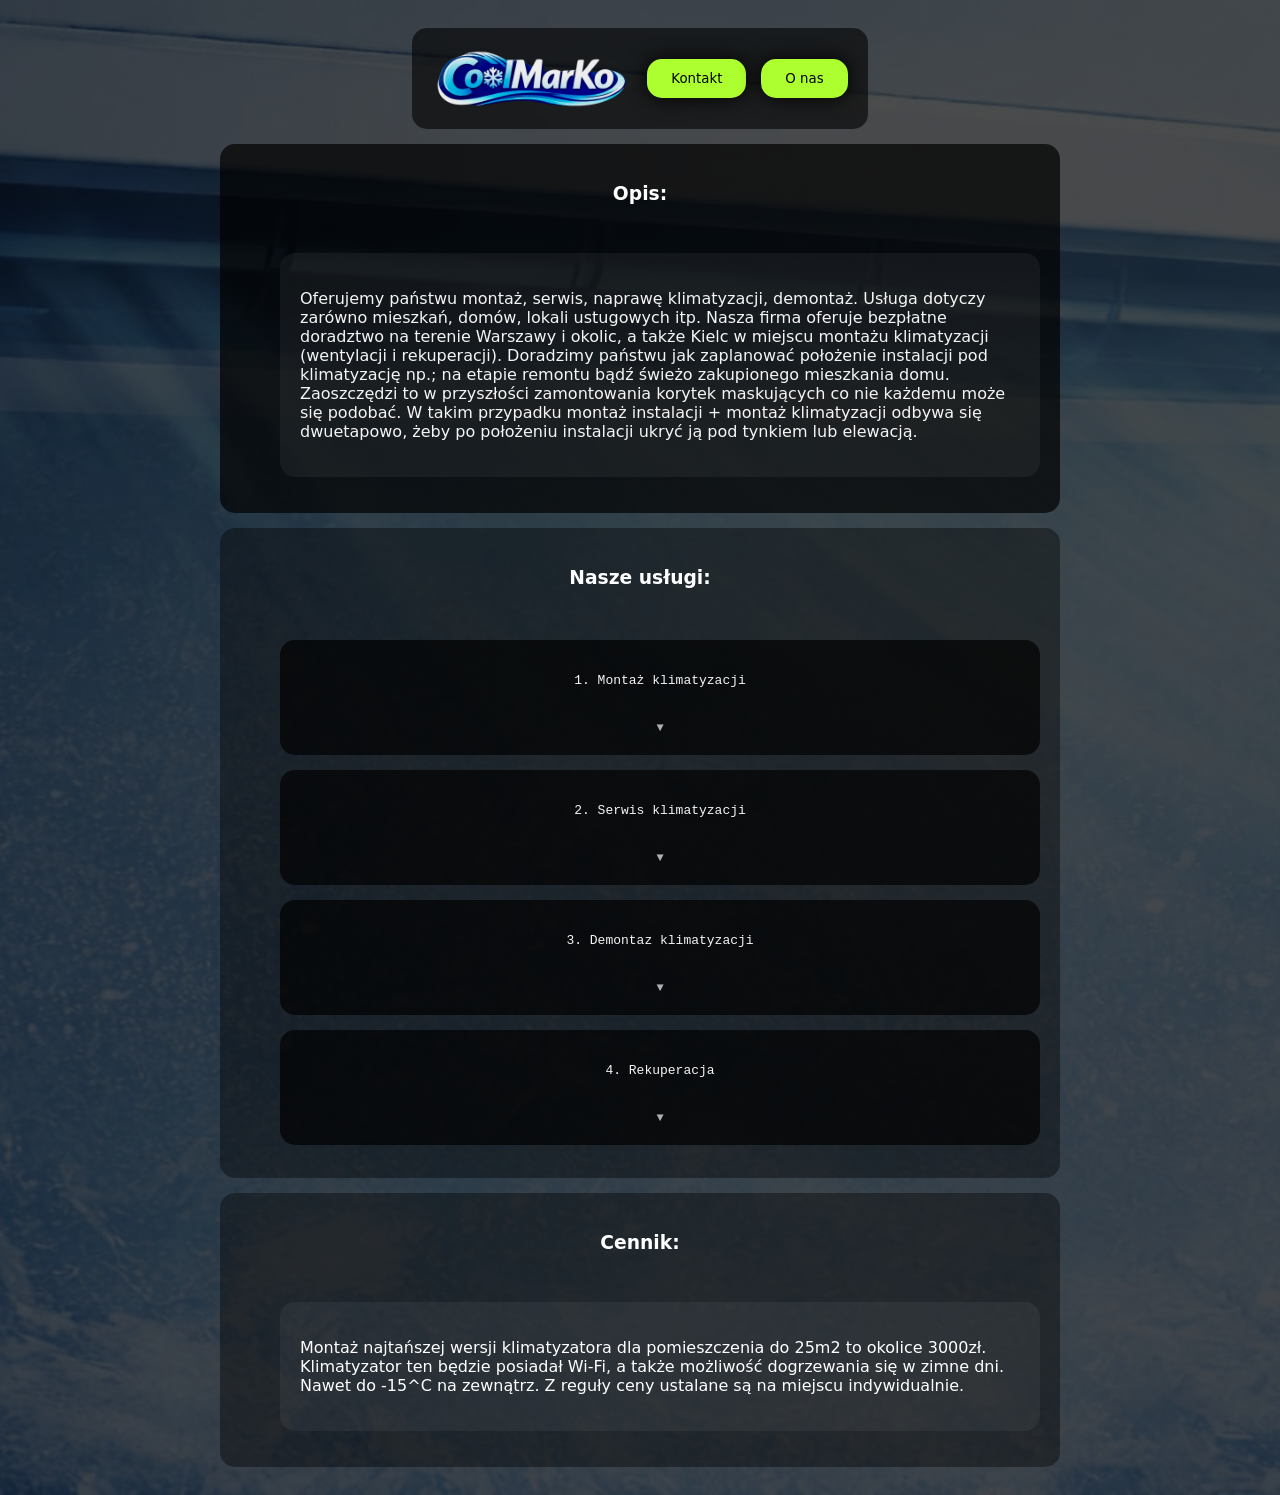
==== index.html @ 42d633d0 "Add files via upload" ====
<!DOCTYPE html>
<html lang="pl">
<head>
    <meta charset="UTF-8">
    <meta name="viewport" content="width=device-width, initial-scale=1.0">
    <title>CoolMarko</title>
    <link rel="stylesheet" href="style.css">
</head>
<body>
    <div class="nazwa">
        <img  src="Logo-removebg-preview.png" width="200"> 
        <a href="Kontakt.html">
            <button class="button">Kontakt</button>
        </a>
        <a href="o-nas.html">
            <button class="button">O nas</button>
        </a>
    </div>

    <header class="opis">
        <h3>Opis:</h3>
        <ul>
            <li>
                <p>
                    Oferujemy państwu montaż, serwis, naprawę klimatyzacji, demontaż.
                    Usługa dotyczy zarówno mieszkań, domów, lokali ustugowych itp.
                    Nasza firma oferuje bezpłatne doradztwo na terenie Warszawy i okolic,
                    a także Kielc w miejscu montażu klimatyzacji  (wentylacji i rekuperacji).
                    Doradzimy państwu jak zaplanować położenie instalacji pod klimatyzację nр.;
                    na etapie remontu bądź świeżo zakupionego mieszkania domu. Zaoszczędzi to w przyszłości zamontowania
                    korytek maskujących co nie każdemu może się podobać. W takim przypadku montaż instalacji
                     + montaż klimatyzacji odbywa się dwuetapowo, żeby po położeniu instalacji ukryć ją pod tynkiem lub elewacją.
                </p>
            </li>
        </ul>
    </header>

    <div class="uslugi">
        <h3>Nasze usługi:</h3>
        <ul>

            <li class="usluga1">
                <div class="usluga-header">
                    <p>1. Montaż klimatyzacji</p>
                </div>
                <div class="usluga-opis">
                   Oferujemy fachowy montaż klimatyzacji 
                na terenie Województwa Mazowieckiego. Nasi monterzy realizują usługi
                 w sposób kompleksowy: od audytu, przez dobór urządzenia, po instrukcję obsługi
                  dla użytkownika. Działamy terminowo i profesjonalnie, a instalacja wykonana jest w sposób estetyczny.
                   Jedynymi śladami naszych działań jest podniesiony komfort życia i optymalna temperatura każdego dnia.
                </div>
            </li>

            <li class="usluga2">
                <div class="usluga-header">
                    <p>2. Serwis klimatyzacji</p>
                </div>
                <div class="usluga-opis">
                    Postaw na optymalną temperaturę przez cały rok i brak dodatkowych kosztów
                    oraz stresów związanych z usuwaniem niepożądanych usterek.
                    Zadbaj o posiadane urządzenie, decydując się na współpracę z doświadczonymi specjalistami.
                   Zobacz, na czym polega serwis klimatyzacji i co obejmuje oferowana przez nas usługa.
                </div>
            </li>

            <li class="usluga4">
                <div class="usluga-header">
                    <p>3. Demontaz klimatyzacji</p>
                </div>
                <div class="usluga-opis">
                    Demontaż klimatyzacji obejmuje bezpieczne odłączenie instalacji, odzysk czynnika chłodniczego oraz usunięcie urządzeń zgodnie z obowiązującymi normami. Nasza firma gwarantuje profesjonalne, sprawne i niezawodne wykonanie usługi na najwyższym poziomie.
                </div>
            </li>

            <li class="usluga5">
                <div class="usluga-header">
                    <p>4. Rekuperacja</p>
                </div>
                <div class="usluga-opis">
                    Rekuperacja to nowoczesny system wentylacji mechanicznej z odzyskiem ciepła, który zapewnia stały dopływ świeżego powietrza przy jednoczesnym ograniczeniu strat energii. Nasza firma oferuje profesjonalny montaż i najwyższą jakość wykonania, gwarantując wydajność oraz niezawodność systemu.
                </div>
            </li>

        </ul>
    </div>

    <header class="cennik">
        <h3>Cennik:</h3>
        <ul>
            <li>
                <p>
                    Montaż najtańszej wersji klimatyzatora dla pomieszczenia
                    do 25m2 to okolice 3000zł. Klimatyzator ten będzie posiadał Wi-Fi, a także możliwość dogrzewania się w zimne dni.
                    Nawet do -15^C na zewnątrz. Z reguły ceny ustalane są na miejscu indywidualnie.
                </p>
            </li>
        </ul>
    </header>

    <script>
        document.querySelectorAll(".uslugi li").forEach(item => {
            item.addEventListener("click", () => {
                item.classList.toggle("active");
            });
        });
    </script>

</body>
</html>
---- style.css ----
body{
    display: flex;
    align-items: center;
    justify-content: center;
    flex-direction: column;
    gap:15px;
    padding: 20px;
    background-size: cover;
    background-repeat: no-repeat;
    background-image: linear-gradient(rgba(0, 0, 0, 0.7), rgba(0, 0, 0, 0.7)),
    url(tło.jpg);
    background-size:cover;
    background-repeat: no-repeat;
    background-position: center;
    
}

.nazwa{
    display: flex;
    flex-direction: row;
    gap:15px;
    padding: 20px;
    align-items: center;
    justify-content: space-between;
    max-width: 800px;
    border-radius: 15px;
    background-color: rgba(0,0,0,0.6);
    transition: transform .4s, box-shadow .4s;
}

.nazwa:hover{
    transform: translateY(-2px) scale(1.03);
    box-shadow: 0 0 10px black;
}

h1{
    font-family: system-ui;
    font-weight: bold;
    color:whitesmoke;
}

.button{
    border: none;
    border-radius: 15px;
    padding: 12px 24px;
    background-color: greenyellow;
    color: black;
    font-family: system-ui;
    box-shadow: 0 0 20px black;
    transition: transform .4s, background-color .4s, box-shadow .4s;
    cursor: pointer;
}

.button:hover{
    transform: scale(1.05);
    box-shadow: 0 0 15px greenyellow;
}

.button:active{
    background-color: grey;
    box-shadow: unset;
}

h3{
   text-align: center;
   font-family: system-ui;
   color:white;
}

.uslugi{
    background-color: rgba(0,0,0,0.4);
    border-radius:15px;
    padding:20px;
    display:grid;
    gap:20px;
    width: 100%;
    max-width: 800px;
    transition:transform .4s, box-shadow .4s;
    font-family: monospace;
    color: whitesmoke;
}

.uslugi:hover{
    transform: scale(1.01);
    box-shadow: 0 0 15px black;
}

.uslugi ul{
    display:grid;
    list-style: none;
    gap: 15px;
}
.uslugi li{
    display:flex;
    flex-direction: column;
    gap: 10px;
    padding: 20px;
    border-radius: 15px;
    background-size:cover;
    background-repeat: no-repeat;
    background-position: center;
    transition: transform .4s, box-shadow .4s, background-color .4s;
    cursor: pointer;
    align-items: center;
    justify-content: center;
    cursor: pointer;
    
}

.usluga1{
    background-image: linear-gradient(rgba(0, 0, 0, 0.7), rgba(0, 0, 0, 0.7)),
    url(https://st2.depositphotos.com/4202565/11917/v/450/depositphotos_119171788-stock-illustration-air-conditioning-icon.jpg);
}

.usluga2{
    background-image: linear-gradient(rgba(0, 0, 0, 0.7), rgba(0, 0, 0, 0.7)),
    url(https://img.freepik.com/darmowe-wektory/klimatyzacja-i-chlodnictwo-ilustracja-koncepcja-abstrakcyjna-instalacja-naprawa-i-konserwacja-klimatyzatorow-urzadzen-klimatyzacyjnych_335657-704.jpg);
}



.usluga4{
     background-image: linear-gradient(rgba(0, 0, 0, 0.7), rgba(0, 0, 0, 0.7)),
     url(https://previews.123rf.com/images/john79/john791801/john79180100009/92676775-air-conditioning-repair-with-tool.jpg);
}

.usluga5{
     background-image: linear-gradient(rgba(0, 0, 0, 0.7), rgba(0, 0, 0, 0.7)),
     url(https://st5.depositphotos.com/1432405/74469/v/450/depositphotos_744697130-stock-illustration-black-white-icon-propeller-generating.jpg);
}

.uslugi li:hover{
    transform: scale(1.01);
    box-shadow: 0 0 15px white;
}

.uslugi li::after {
    content: "▼";
    font-size: 12px;
    opacity: 0.7;
}

.usluga-header{
    display: flex;
    flex-direction: row;
    align-items: center;
    justify-content: space-between;
    gap: 10px;
}

.obrazkiserwisu{
    border-radius: 15px;
    max-width: 150px;
    height: auto;
}

.usluga-opis{
    max-height: 0;
    overflow: hidden;
    opacity: 0;
    transition: all 0.4s ease;
    font-size: 14px;
}

.uslugi li.active .usluga-opis{
    max-height: 200px;
    opacity: 1;
    margin-top: 10px;
}

.opis{
    font-family: system-ui;
    color: whitesmoke;
    display: flex;
    flex-direction: column;
    gap:15px;
    padding: 20px;
    width: 100%;
    max-width: 800px;
    background-image: linear-gradient(rgba(0, 0, 0, 0.7), rgba(0, 0, 0, 0.7)),
    url(https://img.freepik.com/premium-zdjecie/zamknij-sie-na-system-klimatyzacji-na-bialym-tle_241146-735.jpg);
    background-size:cover;
    background-repeat: no-repeat;
    background-position: center;
    border-radius: 15px;
    transition: transform .4s, box-shadow .4s;
}

.opis:hover{
    transform: scale(1.01);
    box-shadow: 0 0 15px black;
}

.opis ul{
    list-style:none;
    display:grid;
    gap:25px;   
}

.opis li{
    background:rgba(255,255,255,0.05);
    border-radius:15px;
    padding:20px;
    transition: transform .4s, box-shadow .4s;
}

.opis li:hover{
    transform: scale(1.03);
    box-shadow: 0 0 15px white;
}

.cennik{
    display: flex;
    flex-direction: column;
    align-items: center;
    justify-content: center;
    gap:15px;
    padding: 20px;
    font-family: system-ui, -apple-system, BlinkMacSystemFont, 'Segoe UI', Roboto, Oxygen, Ubuntu, Cantarell, 'Open Sans', 'Helvetica Neue', sans-serif;
    color:white;
    border-radius: 15px;
    background-color: rgba(0,0,0,0.4);
    width: 100%;
    max-width: 800px;
    transition: transform .4s, box-shadow .4s;
}

.cennik:hover{
    transform: scale(1.03);
    box-shadow: 0 0 15px black;
}

.cennik ul{
    display: grid;
    list-style: none;
    gap: 15px;
    grid-template-columns:repeat(auto-fit,minmax(260px,1fr));
}

.cennik li{
    display: flex;
    flex-direction: column;
    align-items: center;
    justify-content: center;
    gap: 15px;
    padding: 20px;
    border-radius: 15px;
    background-color: rgba(255,255,255,0.05);
    transition: transform .4s, box-shadow .4s;
    
}

.cennik li:hover{
    transform: scale(1.03);
    box-shadow: 0 0 15px white;
}
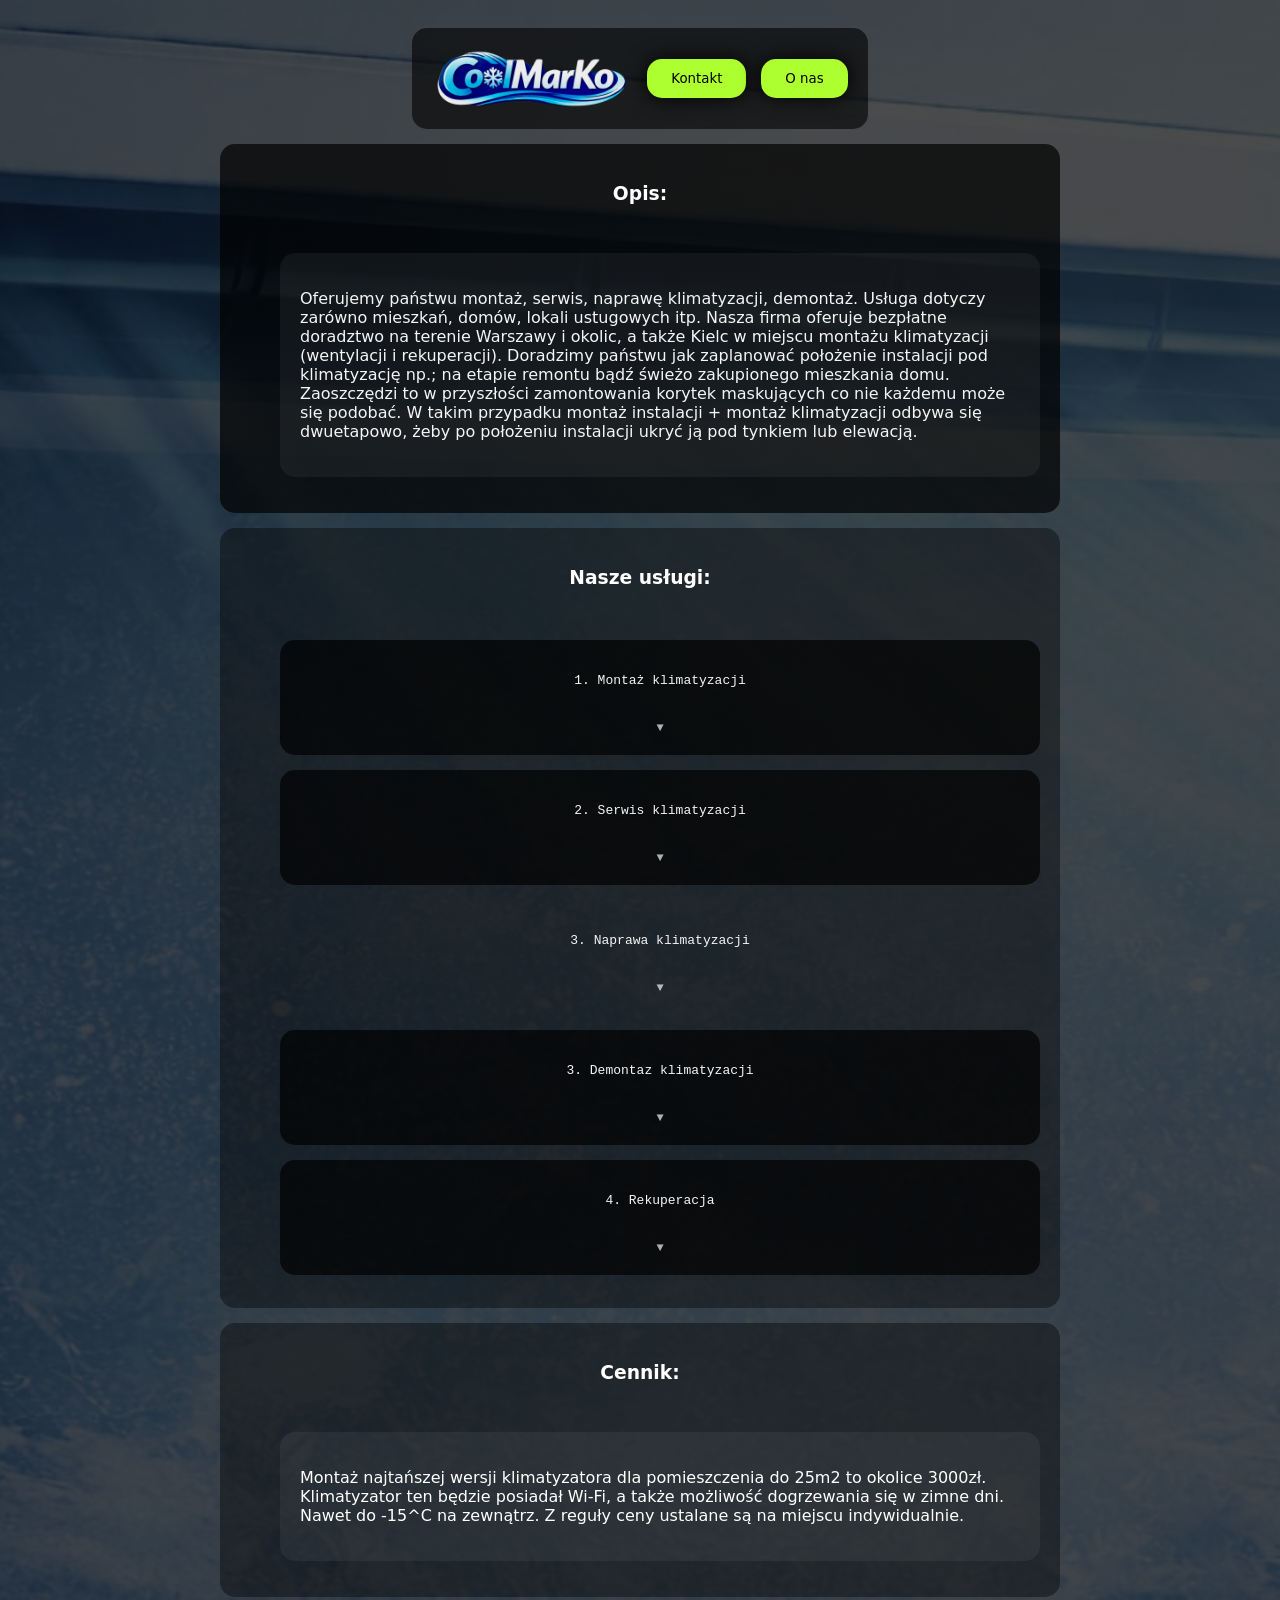
==== commit 8f6673d0: "Add files via upload" ====
--- a/index.html
+++ b/index.html
@@ -64,6 +64,16 @@
                 </div>
             </li>
 
+            <li class="usluga3">
+                <div class="usluga-header">
+                    <p>3. Naprawa klimatyzacji</p>
+                </div>
+                <div class="usluga-opis">
+                    Naprawa klimatyzacji to ogół działań technicznych i diagnostycznych mających na celu przywrócenie pełnej sprawności układu chłodniczego, który uległ awarii lub wykazuje spadek wydajności. 
+                    
+                </div>
+            </li>
+
             <li class="usluga4">
                 <div class="usluga-header">
                     <p>3. Demontaz klimatyzacji</p>
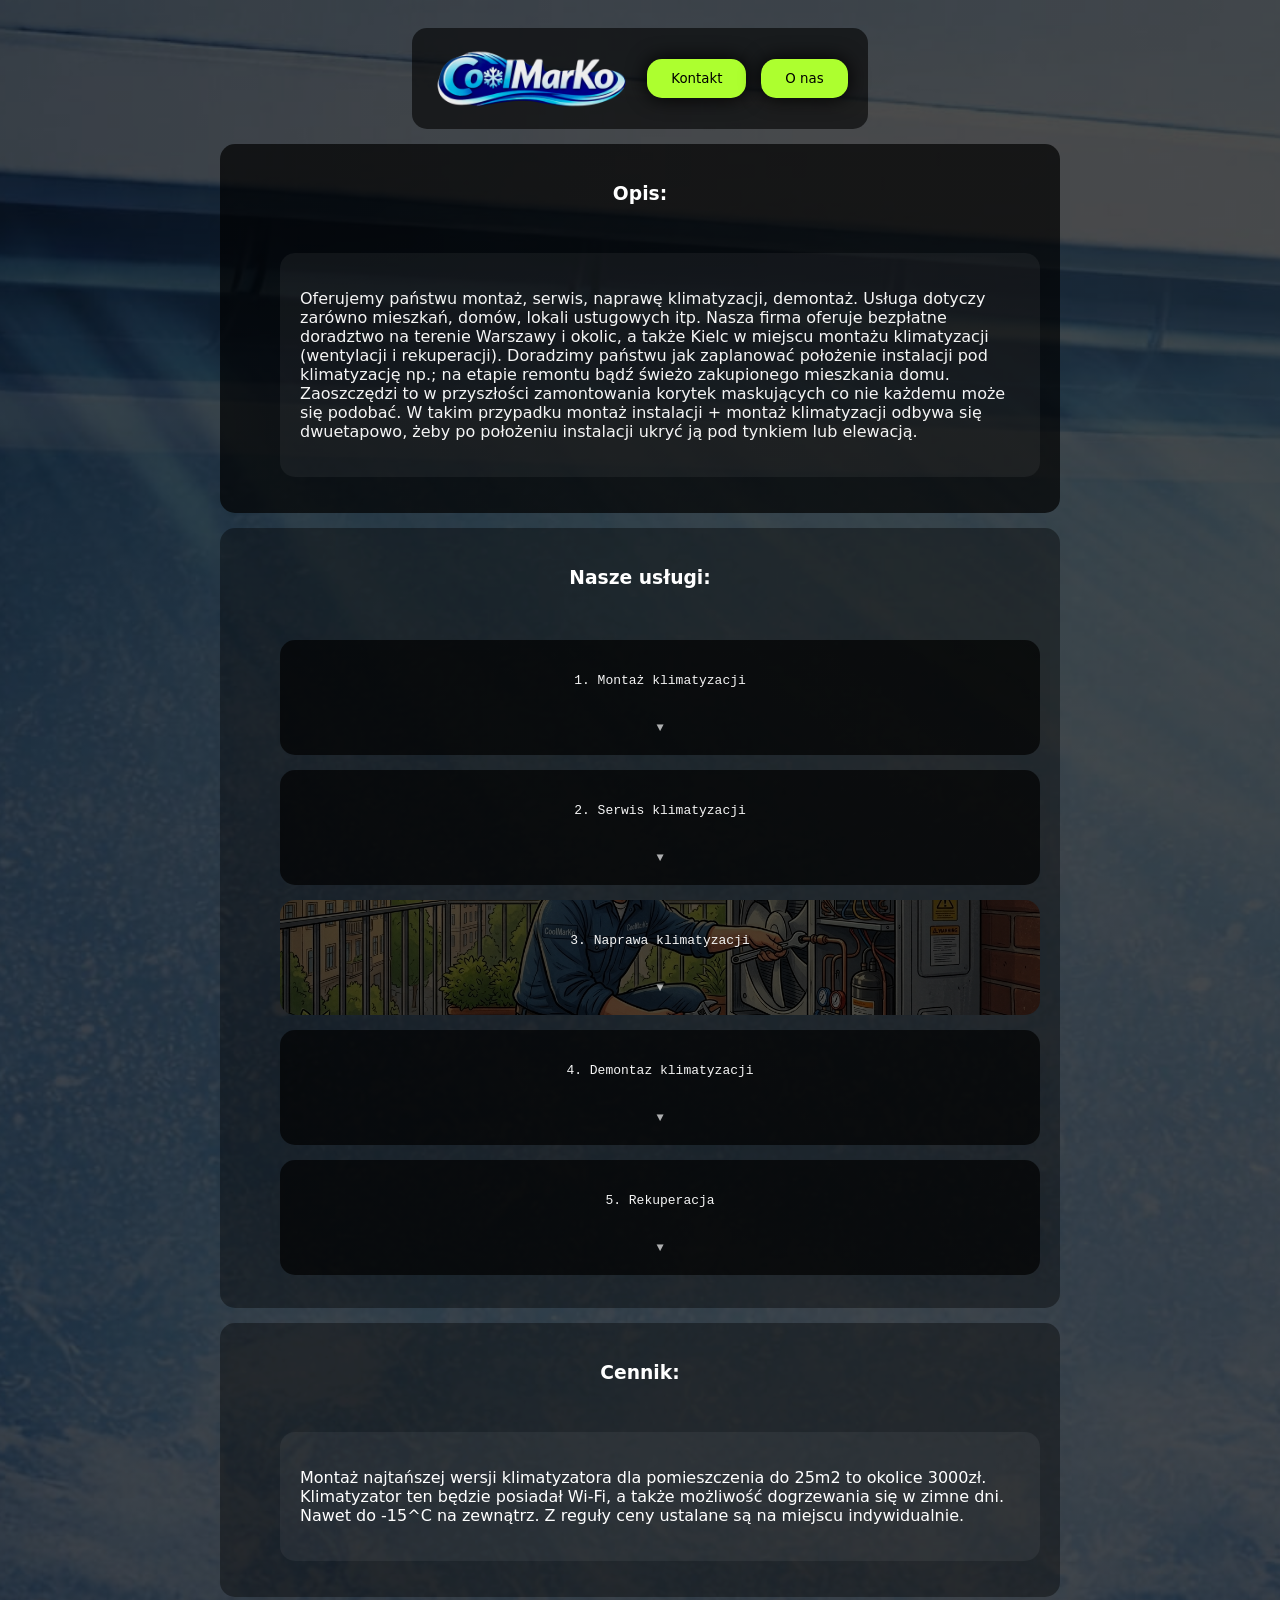
==== commit 4d6bd753: "Add files via upload" ====
--- a/index.html
+++ b/index.html
@@ -76,7 +76,7 @@
 
             <li class="usluga4">
                 <div class="usluga-header">
-                    <p>3. Demontaz klimatyzacji</p>
+                    <p>4. Demontaz klimatyzacji</p>
                 </div>
                 <div class="usluga-opis">
                     Demontaż klimatyzacji obejmuje bezpieczne odłączenie instalacji, odzysk czynnika chłodniczego oraz usunięcie urządzeń zgodnie z obowiązującymi normami. Nasza firma gwarantuje profesjonalne, sprawne i niezawodne wykonanie usługi na najwyższym poziomie.
@@ -85,7 +85,7 @@
 
             <li class="usluga5">
                 <div class="usluga-header">
-                    <p>4. Rekuperacja</p>
+                    <p>5. Rekuperacja</p>
                 </div>
                 <div class="usluga-opis">
                     Rekuperacja to nowoczesny system wentylacji mechanicznej z odzyskiem ciepła, który zapewnia stały dopływ świeżego powietrza przy jednoczesnym ograniczeniu strat energii. Nasza firma oferuje profesjonalny montaż i najwyższą jakość wykonania, gwarantując wydajność oraz niezawodność systemu.
--- a/style.css
+++ b/style.css
@@ -117,8 +117,12 @@
     url(https://img.freepik.com/darmowe-wektory/klimatyzacja-i-chlodnictwo-ilustracja-koncepcja-abstrakcyjna-instalacja-naprawa-i-konserwacja-klimatyzatorow-urzadzen-klimatyzacyjnych_335657-704.jpg);
 }
 
-
-
+.usluga3{
+    
+    background-image: linear-gradient(rgba(0, 0, 0, 0.7), rgba(0, 0, 0, 0.7)),
+    url(obraznaprawy.png);
+
+}
 .usluga4{
      background-image: linear-gradient(rgba(0, 0, 0, 0.7), rgba(0, 0, 0, 0.7)),
      url(https://previews.123rf.com/images/john79/john791801/john79180100009/92676775-air-conditioning-repair-with-tool.jpg);
